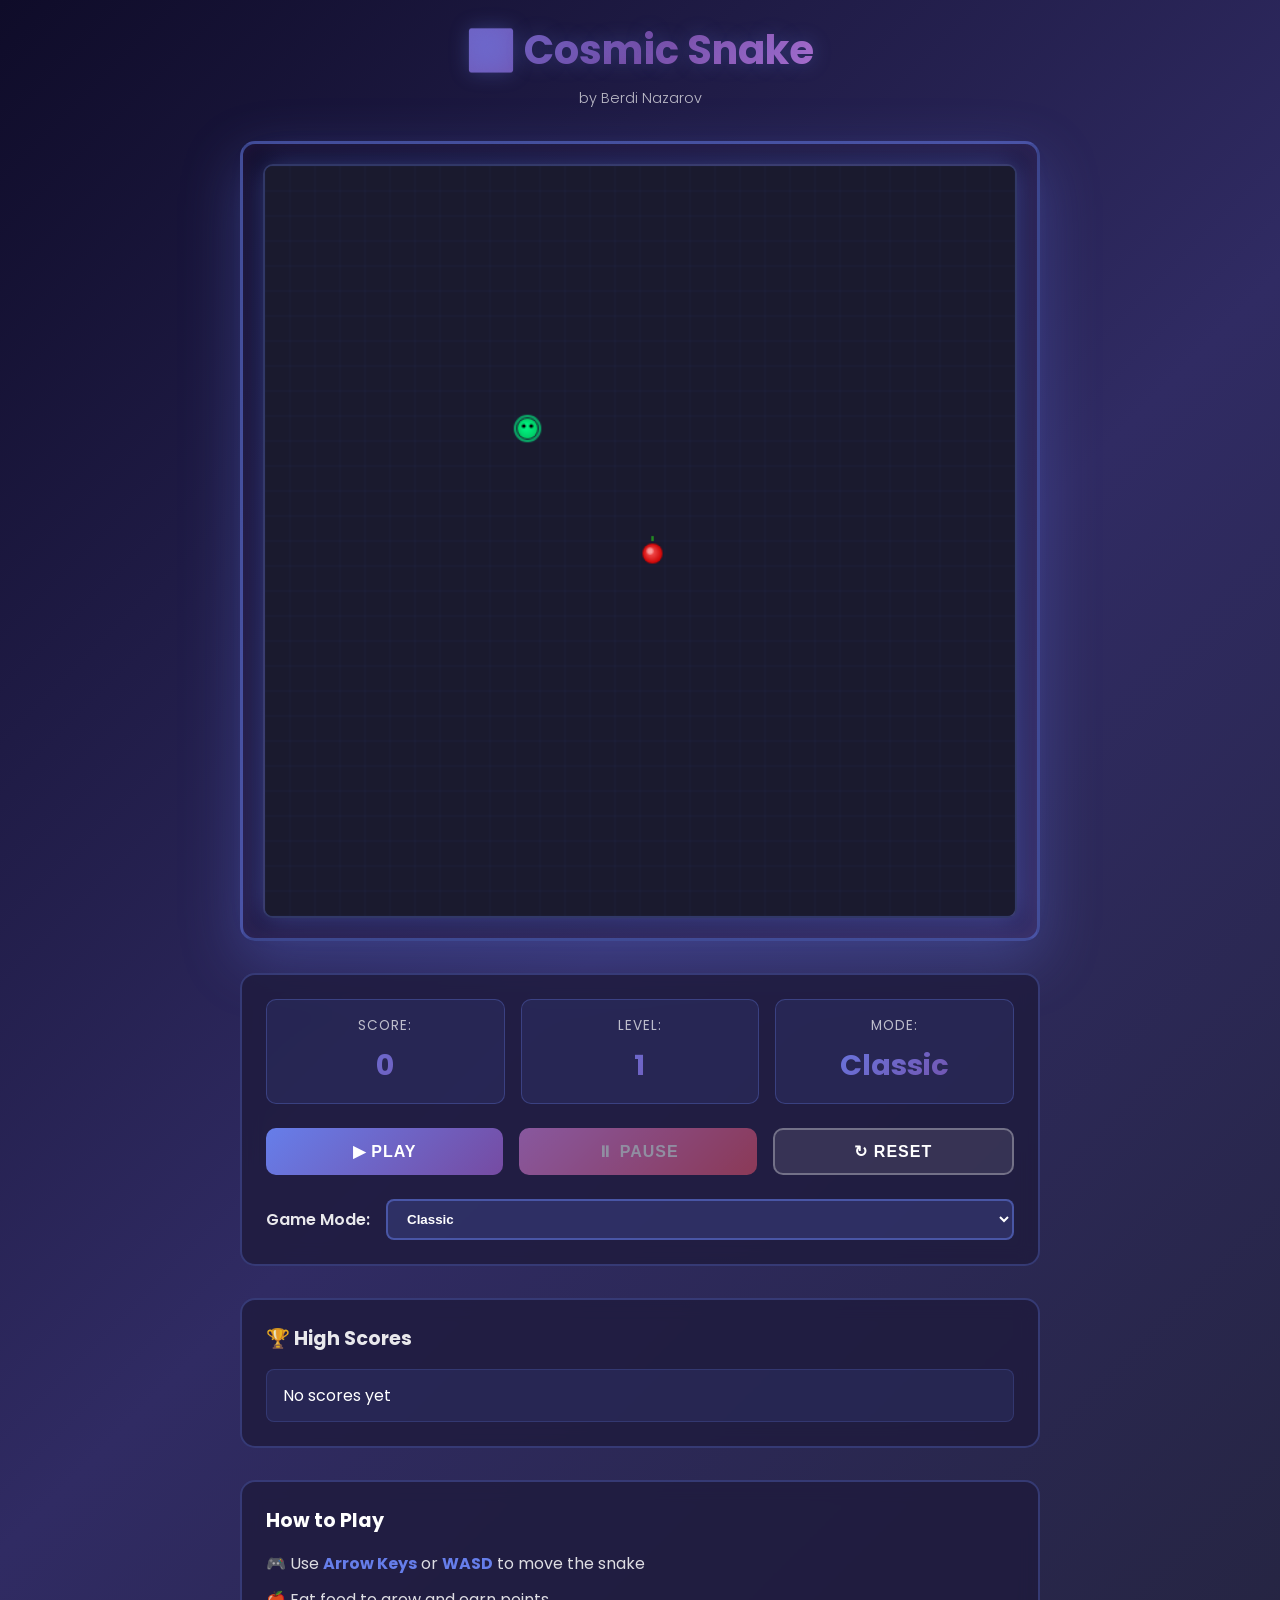
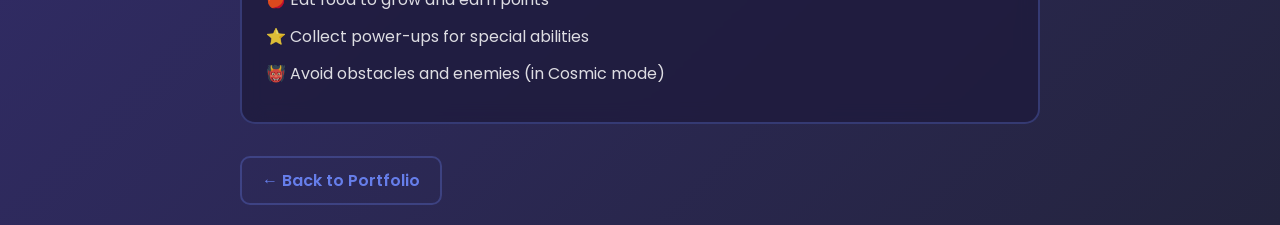
==== games/cosmic-snake/index.html @ 115d636f "🎮 Cosmic Snake Game - Full Implementation with Berdi's Personal Messages!" ====
<!DOCTYPE html>
<html lang="en">
<head>
    <meta charset="UTF-8">
    <meta name="viewport" content="width=device-width, initial-scale=1.0">
    <title>Berdi's Cosmic Snake - Portfolio Game</title>
    <link rel="stylesheet" href="style.css">
    <link rel="preconnect" href="https://fonts.googleapis.com">
    <link rel="preconnect" href="https://fonts.gstatic.com" crossorigin>
    <link href="https://fonts.googleapis.com/css2?family=Poppins:wght@300;400;600;700&display=swap" rel="stylesheet">
</head>
<body>
    <!-- Game Container -->
    <div class="game-wrapper">
        <!-- Header -->
        <div class="game-header">
            <h1 class="game-title">🌌 Cosmic Snake</h1>
            <p class="game-subtitle">by Berdi Nazarov</p>
        </div>

        <!-- Main Game Container -->
        <div class="game-container">
            <!-- Canvas -->
            <canvas id="gameCanvas" width="600" height="600"></canvas>
            
            <!-- Message System -->
            <div class="message-container" id="messageContainer"></div>
        </div>

        <!-- Controls & Info -->
        <div class="game-controls">
            <div class="info-panel">
                <div class="info-item">
                    <span class="info-label">Score:</span>
                    <span class="info-value" id="score">0</span>
                </div>
                <div class="info-item">
                    <span class="info-label">Level:</span>
                    <span class="info-value" id="level">1</span>
                </div>
                <div class="info-item">
                    <span class="info-label">Mode:</span>
                    <span class="info-value" id="mode">Classic</span>
                </div>
            </div>

            <div class="button-group">
                <button class="btn btn-play" id="playBtn" onclick="startGame()">▶ Play</button>
                <button class="btn btn-pause" id="pauseBtn" onclick="pauseGame()" disabled>⏸ Pause</button>
                <button class="btn btn-reset" id="resetBtn" onclick="resetGame()">↻ Reset</button>
            </div>

            <div class="mode-selector">
                <label>Game Mode:</label>
                <select id="modeSelect" onchange="changeMode()">
                    <option value="classic">Classic</option>
                    <option value="endless">Endless</option>
                    <option value="cosmic">Cosmic (Hard)</option>
                </select>
            </div>
        </div>

        <!-- Leaderboard -->
        <div class="leaderboard">
            <h3>🏆 High Scores</h3>
            <div class="leaderboard-list" id="leaderboard">
                <div class="leaderboard-item">No scores yet</div>
            </div>
        </div>

        <!-- Instructions -->
        <div class="instructions">
            <h3>How to Play</h3>
            <p>🎮 Use <strong>Arrow Keys</strong> or <strong>WASD</strong> to move the snake</p>
            <p>🍎 Eat food to grow and earn points</p>
            <p>⭐ Collect power-ups for special abilities</p>
            <p>👹 Avoid obstacles and enemies (in Cosmic mode)</p>
        </div>

        <!-- Back to Portfolio -->
        <a href="../index.html" class="back-link">← Back to Portfolio</a>
    </div>

    <script src="game.js"></script>
</body>
</html>
---- games/cosmic-snake/style.css ----
* {
    margin: 0;
    padding: 0;
    box-sizing: border-box;
}

body {
    font-family: 'Poppins', sans-serif;
    background: linear-gradient(135deg, #0f0c29, #302b63, #24243e);
    min-height: 100vh;
    display: flex;
    justify-content: center;
    align-items: center;
    padding: 20px;
    color: white;
    overflow-x: hidden;
}

.game-wrapper {
    width: 100%;
    max-width: 800px;
    animation: slideIn 0.5s ease;
}

@keyframes slideIn {
    from {
        opacity: 0;
        transform: translateY(30px);
    }
    to {
        opacity: 1;
        transform: translateY(0);
    }
}

.game-header {
    text-align: center;
    margin-bottom: 2rem;
}

.game-title {
    font-size: 2.5rem;
    background: linear-gradient(135deg, #667eea, #764ba2, #f093fb);
    -webkit-background-clip: text;
    -webkit-text-fill-color: transparent;
    background-clip: text;
    margin-bottom: 0.5rem;
    text-shadow: 0 0 20px rgba(102, 126, 234, 0.3);
}

.game-subtitle {
    font-size: 0.9rem;
    color: rgba(255, 255, 255, 0.7);
    font-weight: 300;
}

/* Game Container */
.game-container {
    position: relative;
    background: linear-gradient(135deg, rgba(15, 12, 41, 0.9), rgba(48, 43, 99, 0.9));
    border: 3px solid rgba(102, 126, 234, 0.5);
    border-radius: 15px;
    padding: 20px;
    margin-bottom: 2rem;
    box-shadow: 0 20px 60px rgba(102, 126, 234, 0.3), inset 0 0 20px rgba(240, 147, 251, 0.1);
}

canvas {
    display: block;
    background: radial-gradient(circle at 20% 50%, rgba(102, 126, 234, 0.1) 0%, transparent 50%),
                radial-gradient(circle at 80% 80%, rgba(240, 147, 251, 0.1) 0%, transparent 50%),
                #1a1a2e;
    border-radius: 10px;
    border: 2px solid rgba(102, 126, 234, 0.3);
    width: 100%;
    height: auto;
    box-shadow: 0 0 30px rgba(102, 126, 234, 0.4);
}

/* Message System */
.message-container {
    position: fixed;
    top: 30px;
    right: 30px;
    z-index: 1000;
    max-width: 300px;
}

.message-box {
    background: linear-gradient(135deg, rgba(102, 126, 234, 0.95), rgba(240, 147, 251, 0.95));
    backdrop-filter: blur(10px);
    border: 2px solid rgba(255, 255, 255, 0.3);
    border-radius: 10px;
    padding: 1rem 1.5rem;
    margin-bottom: 1rem;
    color: white;
    font-weight: 600;
    animation: slideInRight 0.5s ease;
    box-shadow: 0 10px 30px rgba(102, 126, 234, 0.4);
}

@keyframes slideInRight {
    from {
        opacity: 0;
        transform: translateX(100px);
    }
    to {
        opacity: 1;
        transform: translateX(0);
    }
}

@keyframes slideOutRight {
    from {
        opacity: 1;
        transform: translateX(0);
    }
    to {
        opacity: 0;
        transform: translateX(100px);
    }
}

.message-box.fade-out {
    animation: slideOutRight 0.5s ease forwards;
}

.message-box .emoji {
    font-size: 1.5rem;
    margin-right: 0.5rem;
}

/* Controls */
.game-controls {
    background: rgba(30, 27, 60, 0.8);
    backdrop-filter: blur(10px);
    border: 2px solid rgba(102, 126, 234, 0.3);
    border-radius: 15px;
    padding: 1.5rem;
    margin-bottom: 2rem;
}

.info-panel {
    display: grid;
    grid-template-columns: repeat(3, 1fr);
    gap: 1rem;
    margin-bottom: 1.5rem;
}

.info-item {
    background: rgba(102, 126, 234, 0.1);
    padding: 1rem;
    border-radius: 10px;
    text-align: center;
    border: 1px solid rgba(102, 126, 234, 0.3);
}

.info-label {
    display: block;
    font-size: 0.85rem;
    color: rgba(255, 255, 255, 0.7);
    margin-bottom: 0.5rem;
    text-transform: uppercase;
    letter-spacing: 1px;
}

.info-value {
    display: block;
    font-size: 1.8rem;
    font-weight: 700;
    background: linear-gradient(135deg, #667eea, #764ba2);
    -webkit-background-clip: text;
    -webkit-text-fill-color: transparent;
    background-clip: text;
}

.button-group {
    display: flex;
    gap: 1rem;
    margin-bottom: 1.5rem;
}

.btn {
    flex: 1;
    padding: 12px 20px;
    border: none;
    border-radius: 10px;
    font-weight: 600;
    cursor: pointer;
    transition: all 0.3s ease;
    font-size: 1rem;
    text-transform: uppercase;
    letter-spacing: 1px;
}

.btn-play {
    background: linear-gradient(135deg, #667eea, #764ba2);
    color: white;
}

.btn-play:hover:not(:disabled) {
    transform: translateY(-3px);
    box-shadow: 0 10px 25px rgba(102, 126, 234, 0.4);
}

.btn-pause {
    background: linear-gradient(135deg, #f093fb, #f5576c);
    color: white;
}

.btn-pause:hover:not(:disabled) {
    transform: translateY(-3px);
    box-shadow: 0 10px 25px rgba(240, 147, 251, 0.4);
}

.btn-reset {
    background: rgba(255, 255, 255, 0.1);
    color: white;
    border: 2px solid rgba(255, 255, 255, 0.3);
}

.btn-reset:hover {
    transform: translateY(-3px);
    background: rgba(255, 255, 255, 0.2);
}

.btn:disabled {
    opacity: 0.5;
    cursor: not-allowed;
}

.mode-selector {
    display: flex;
    align-items: center;
    gap: 1rem;
}

.mode-selector label {
    font-weight: 600;
    color: rgba(255, 255, 255, 0.9);
}

.mode-selector select {
    flex: 1;
    padding: 10px 15px;
    background: rgba(102, 126, 234, 0.2);
    border: 2px solid rgba(102, 126, 234, 0.5);
    border-radius: 8px;
    color: white;
    font-weight: 600;
    cursor: pointer;
    transition: all 0.3s ease;
}

.mode-selector select:hover {
    border-color: rgba(102, 126, 234, 0.8);
}

.mode-selector select option {
    background: #1a1a2e;
    color: white;
}

/* Leaderboard */
.leaderboard {
    background: rgba(30, 27, 60, 0.8);
    backdrop-filter: blur(10px);
    border: 2px solid rgba(102, 126, 234, 0.3);
    border-radius: 15px;
    padding: 1.5rem;
    margin-bottom: 2rem;
}

.leaderboard h3 {
    margin-bottom: 1rem;
    font-size: 1.2rem;
    color: rgba(255, 255, 255, 0.9);
}

.leaderboard-list {
    display: flex;
    flex-direction: column;
    gap: 0.8rem;
}

.leaderboard-item {
    background: rgba(102, 126, 234, 0.1);
    padding: 0.8rem 1rem;
    border-radius: 8px;
    border: 1px solid rgba(102, 126, 234, 0.2);
    display: flex;
    justify-content: space-between;
    align-items: center;
    animation: slideIn 0.3s ease;
}

.leaderboard-rank {
    font-weight: 700;
    color: #667eea;
    font-size: 1.1rem;
    min-width: 30px;
}

.leaderboard-score {
    margin-left: auto;
    background: linear-gradient(135deg, #667eea, #764ba2);
    -webkit-background-clip: text;
    -webkit-text-fill-color: transparent;
    background-clip: text;
    font-weight: 700;
    font-size: 1.1rem;
}

/* Instructions */
.instructions {
    background: rgba(30, 27, 60, 0.8);
    backdrop-filter: blur(10px);
    border: 2px solid rgba(102, 126, 234, 0.3);
    border-radius: 15px;
    padding: 1.5rem;
    margin-bottom: 2rem;
}

.instructions h3 {
    margin-bottom: 1rem;
    font-size: 1.2rem;
}

.instructions p {
    margin: 0.7rem 0;
    color: rgba(255, 255, 255, 0.85);
    line-height: 1.6;
}

.instructions strong {
    color: #667eea;
    font-weight: 700;
}

/* Back Link */
.back-link {
    display: inline-block;
    color: #667eea;
    text-decoration: none;
    font-weight: 600;
    transition: all 0.3s ease;
    padding: 10px 20px;
    border-radius: 10px;
    border: 2px solid rgba(102, 126, 234, 0.3);
}

.back-link:hover {
    background: rgba(102, 126, 234, 0.1);
    border-color: rgba(102, 126, 234, 0.8);
    transform: translateX(-5px);
}

/* Responsive */
@media (max-width: 768px) {
    .game-title {
        font-size: 1.8rem;
    }

    .game-container {
        padding: 10px;
    }

    canvas {
        max-width: 100%;
    }

    .message-container {
        top: 10px;
        right: 10px;
        left: 10px;
        max-width: none;
    }

    .info-panel {
        grid-template-columns: 1fr;
    }

    .button-group {
        flex-direction: column;
    }

    .mode-selector {
        flex-direction: column;
        align-items: flex-start;
    }
}
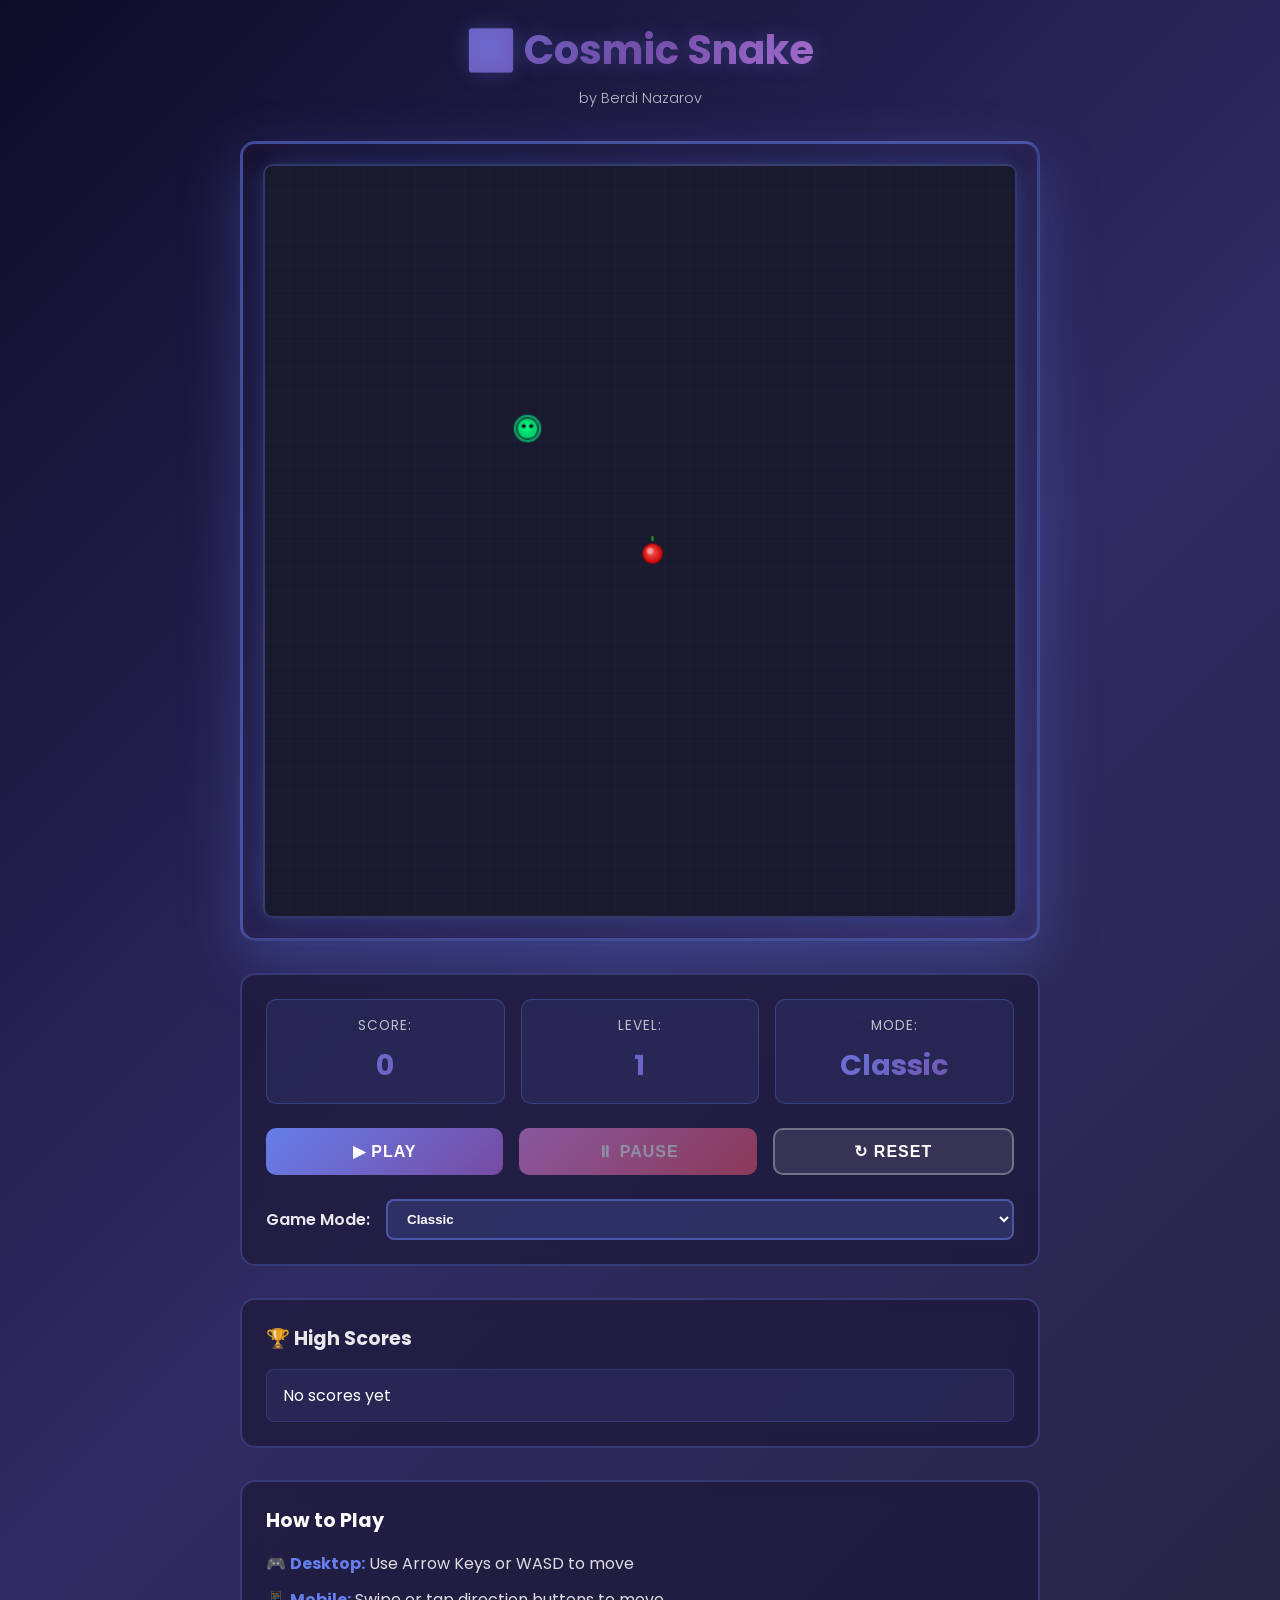
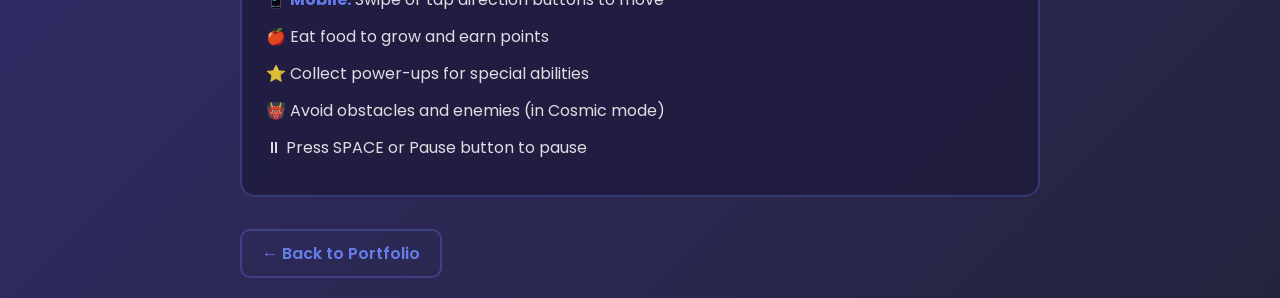
==== commit 65c39e94: "Add mobile direction buttons to HTML interface" ====
--- a/games/cosmic-snake/index.html
+++ b/games/cosmic-snake/index.html
@@ -50,6 +50,14 @@
                 <button class="btn btn-reset" id="resetBtn" onclick="resetGame()">↻ Reset</button>
             </div>
 
+            <!-- Mobile Direction Controls -->
+            <div class="mobile-controls" id="mobileControls">
+                <button class="mobile-btn mobile-btn-up" onclick="mobileMove('up')">⬆️</button>
+                <button class="mobile-btn mobile-btn-left" onclick="mobileMove('left')">⬅️</button>
+                <button class="mobile-btn mobile-btn-right" onclick="mobileMove('right')">➡️</button>
+                <button class="mobile-btn mobile-btn-down" onclick="mobileMove('down')">⬇️</button>
+            </div>
+
             <div class="mode-selector">
                 <label>Game Mode:</label>
                 <select id="modeSelect" onchange="changeMode()">
@@ -71,10 +79,12 @@
         <!-- Instructions -->
         <div class="instructions">
             <h3>How to Play</h3>
-            <p>🎮 Use <strong>Arrow Keys</strong> or <strong>WASD</strong> to move the snake</p>
+            <p>🎮 <strong>Desktop:</strong> Use Arrow Keys or WASD to move</p>
+            <p>📱 <strong>Mobile:</strong> Swipe or tap direction buttons to move</p>
             <p>🍎 Eat food to grow and earn points</p>
             <p>⭐ Collect power-ups for special abilities</p>
             <p>👹 Avoid obstacles and enemies (in Cosmic mode)</p>
+            <p>⏸ Press SPACE or Pause button to pause</p>
         </div>
 
         <!-- Back to Portfolio -->
@@ -83,4 +93,4 @@
 
     <script src="game.js"></script>
 </body>
-</html>+</html>
--- a/games/cosmic-snake/style.css
+++ b/games/cosmic-snake/style.css
@@ -75,6 +75,7 @@
     width: 100%;
     height: auto;
     box-shadow: 0 0 30px rgba(102, 126, 234, 0.4);
+    touch-action: none;
 }
 
 /* Message System */
@@ -259,6 +260,58 @@
 .mode-selector select option {
     background: #1a1a2e;
     color: white;
+}
+
+/* Mobile Controls */
+.mobile-controls {
+    display: none;
+    grid-template-columns: repeat(3, 1fr);
+    gap: 0.5rem;
+    margin-bottom: 1.5rem;
+}
+
+.mobile-controls.active {
+    display: grid;
+}
+
+.mobile-btn {
+    padding: 1rem;
+    border: 2px solid rgba(102, 126, 234, 0.5);
+    background: rgba(102, 126, 234, 0.2);
+    border-radius: 10px;
+    color: white;
+    font-weight: 600;
+    cursor: pointer;
+    transition: all 0.2s ease;
+    font-size: 1.5rem;
+}
+
+.mobile-btn:active {
+    background: rgba(102, 126, 234, 0.5);
+    transform: scale(0.95);
+}
+
+.mobile-btn-spacer {
+    grid-column: 1 / -1;
+}
+
+.mobile-btn-up {
+    grid-column: 2;
+}
+
+.mobile-btn-down {
+    grid-column: 2;
+    grid-row: 3;
+}
+
+.mobile-btn-left {
+    grid-column: 1;
+    grid-row: 2;
+}
+
+.mobile-btn-right {
+    grid-column: 3;
+    grid-row: 2;
 }
 
 /* Leaderboard */
@@ -388,4 +441,43 @@
         flex-direction: column;
         align-items: flex-start;
     }
-}+
+    /* Show mobile controls on mobile devices */
+    .mobile-controls {
+        display: grid !important;
+    }
+}
+
+@media (max-width: 480px) {
+    .game-title {
+        font-size: 1.5rem;
+    }
+
+    .game-controls {
+        padding: 1rem;
+    }
+
+    .button-group {
+        flex-direction: column;
+        gap: 0.5rem;
+    }
+
+    .btn {
+        padding: 10px 15px;
+        font-size: 0.9rem;
+    }
+
+    .mobile-btn {
+        padding: 0.8rem;
+        font-size: 1.2rem;
+    }
+
+    .leaderboard,
+    .instructions {
+        padding: 1rem;
+    }
+
+    .instructions p {
+        font-size: 0.9rem;
+    }
+}
